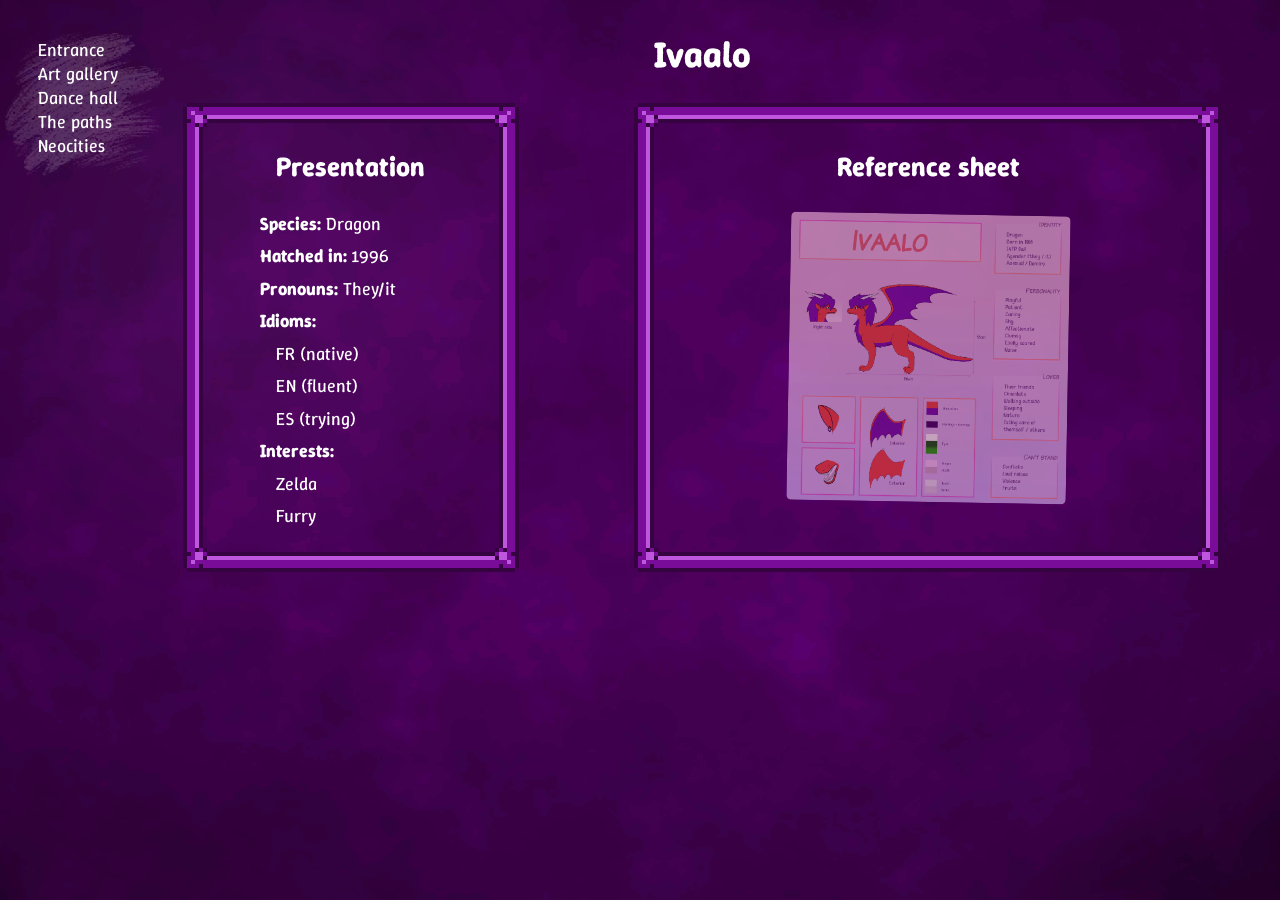
==== index.html @ d7ace5ae "First Git before modifications" ====
<!DOCTYPE html>
<!--
╔══╦╗─╔╦══╦══╦╗─╔══╗
╚╗╔╣╚═╝║╔╗║╔╗║║─║╔╗║
╔╝╚╬╗─╔╣╠╣║╠╣║╚═╣╚╝║
╚══╝╚═╝╚╝╚╩╝╚╩══╩══╝
-->
<html lang="en-CA">
	<head>
		<meta charset="utf-8">
		<meta name="viewport" content="width=device-width, initial-scale=1">
		<meta name="description" content="Ivaalo, a dragon with too many hobbies!">
		<meta name="keywords" content="Ivaalo, dragon, furry, art, artist, composer">
		<link rel="icon" type="image/ico" href="img/IvaaloIcon-min.ico" sizes="16x16">
		<link rel="icon" type="image/ico" href="img/IvaaloIcon.ico" sizes="32x32">
		<link rel="icon" type="image/ico" href="img/IvaaloIconx2.ico" sizes="64x64">
		<link rel="icon" type="image/ico" href="img/IvaaloIconx3.ico" sizes="96x96">
		<link rel="icon" type="image/ico" href="img/IvaaloIconx4.ico" sizes="128x128">
		<meta name="author" content="Ivy Howl">
		<link rel="stylesheet" href="css/style-ivaalo.css">
		<title>Ivaalo · Neocities</title>
	</head>
	<body>
		<header>
			<h1>Ivaalo</h1>
		</header>
		<div id="paddingHeader"></div>
		<nav>
			<ul>
				<li><a href="index.html">Entrance</a></li>
				<li><a href="#">Art gallery</a></li>
				<li><a href="#">Dance hall</a></li>
				<li><a href="#">The paths</a></li>
				<li><a href="https://neocities.org/site/ivaalo" target="_blank">Neocities</a></li>
			</ul>
		</nav>
		<main class="dual">
			<article class="block presentation">
				<h2>Presentation</h2>
				<ul class="presentation">
					<li><strong>Species:</strong> Dragon</li>
					<li><strong>Hatched in:</strong> 1996</li>
					<li><strong>Pronouns:</strong> They/it</li>
					<li>
						<strong>Idioms:</strong>
						<ul>
							<li>FR (native)</li>
							<li>EN (fluent)</li>
							<li>ES (trying)</li>
						</ul>
					</li>
					<li>
						<strong>Interests:</strong>
						<ul>
							<li>Zelda</li>
							<li>Furry</li>
						</ul>
					</li>
				</ul>
			</article>
			<article class="block reference">
				<h2>Reference sheet</h2>
				<img
					src="img/IvaaloRef2020v4-min.jpg"
					alt="Ivaalo reference sheet"
					class="clickable"
					title="Enlarge"
					data-src="https://images-wixmp-ed30a86b8c4ca887773594c2.wixmp.com/f/ed37dc4c-0749-49e1-9795-995d364793bc/ddw9ysn-26e017fb-fd10-4a96-858d-22a87c35d4d4.png?token=eyJ0eXAiOiJKV1QiLCJhbGciOiJIUzI1NiJ9.[base64].bK-IM32nFehp7J_NtyiFNO5Sw1o7qwjxJvklpFz0yN0">

			</article>
		</main>
		<footer></footer>
		<div id="cursor-effect"></div>
		<div id="image-viewer" title="Exit">
			<img src="#" alt="">
			<a href="#" target="_blank" title="Open in a new tab">Open in a new tab</a>
		</div>
		
		<script src="js/media-queries-init.js"></script>
		<script src="js/cursor-effect.js"></script>
		<script src="js/image-viewer.js"></script>
	</body>
</html>
---- css/style-ivaalo.css ----
/*@import url('https://fonts.googleapis.com/css2?family=Neucha&display=swap');
@import url('https://fonts.googleapis.com/css2?family=Jersey+10&display=swap');
@import url('https://fonts.googleapis.com/css2?family=Jersey+15&display=swap');
@import url('https://fonts.googleapis.com/css2?family=Jersey+5&display=swap');*/
@import url('https://fonts.googleapis.com/css2?family=Winky+Rough:ital,wght@0,300..900;1,300..900&display=swap');

body * {
	z-index: 10;
}

:root {
	--color-red: #E93C32;
	--color-purple: #7A0C9A;
	--color-dark-purple: #4B055A;
}

::selection, ::-moz-selection  {
	background: var(--color-red);
	color: #FFF;
}

html {
	color: #000;
}


img {
	max-width: 100%;
	max-height: 100%;
	image-rendering: auto;
}


body {
	margin: 0;
	padding: 0;
	box-sizing: border-box;
	font-family: "Winky Rough", sans-serif;
	background-image: url("../img/fond7-32.gif");
	/*background-image: linear-gradient(to left, #FFF 0%, #FFF 49%, #000 0%);*/
	background-attachment: fixed;
	background-position: center;
	background-size: cover;
	background-repeat: no-repeat;
	image-rendering: pixelated;
	color: #FFF;
	font-size: 18px;
}

a {
	color: inherit;
	text-decoration: none;
}
a:hover {
	text-shadow: 0px 0px 20px #FFF5;
}


header {
	/*background: var(--color-purple);
	border-bottom: 5px solid var(--color-dark-purple);*/
	padding: 30px 0 10px 0;
	color: #FFF;
	position: relative;
}


#paddingHeader {
	display: none;
}

h1 {
	margin: 0 auto;
	width: 540px;
	max-width: 100%;
	text-align: center;
}


ul {
	list-style-type: none;
	padding-left: 10px;
}

nav ul {
	display: flex;
	flex-wrap: wrap;
	justify-content: center;
}

nav li:before {
	content: "";
	display: inline-block;
	position: relative;
	right: 10px;
	width: 8px;
	height: 5px;
	background-image: url("../img/ArrowSite.gif");
	background-repeat: no-repeat;
	background-position: center;
	background-size: contain;
	opacity: 0;
	transform: scale(2);
	vertical-align: middle;
}
nav li:hover:before {
	opacity: 1;
}

nav li a:hover {
	text-decoration: underline;
}

nav li {
	min-width: 120px;
}

nav {
	padding: 20px;
	margin: 0 auto;
	max-width: 540px;
	/*border: 1px solid #FFFFFF20;*/
	border-radius: 10px;
	transition: ease-out 0.2s;
	background-image: url("../img/bgArt.png");
	background-position: center;
	background-size: contain;
	background-repeat: no-repeat;
}

nav h2, article h2 {
	text-align: center;
}


main.dual {
	display: flex;
	flex-wrap: wrap;

}

/*.dual .block {
	flex-grow: 1;
}*/

article {
	/*padding: 25px;*/
	background: #FFF0;

	backdrop-filter: blur(0px);
	margin: 15px auto;
	max-width: 540px;
	position: relative;
	transition: ease-out 0.2s;
	border: 24px solid transparent;
	border-image: url("../img/border-4.gif") 6 round;
	/*border-image: linear-gradient(to bottom, var(--color-red), var(--color-purple)) 10 round;*/
	
}



img.clickable {
	opacity: 0.7;
	transition: ease-out 0.2s;
	cursor: pointer;
	max-height: 300px;
	display: block;
	margin: 0 auto;
	border-radius: 5px;
	scale: 0.96;
	rotate: 1deg;
}

img.clickable:hover {
	opacity: 1;
	scale: 1;
	rotate: 0deg;
}


ul.presentation {
	padding-left: 2%;
	max-width: 95%;
}
ul.presentation li {
	transition: ease-out 0.2s;
	border-radius: 5px;
	padding-left: 5px;
	border-top: 1px solid #FFF0;
	border-left: 1px solid #FFF0;
	line-height: 175%;
}
ul.presentation li:hover {
	padding-left: 10px;
	background: #FFFFFF11;
	border-top: 1px solid #FFF4;
	border-left: 1px solid #FFF4;
}


#cursor-effect {
	display: none;
	width: 500px;
	height: 500px;
	border-radius: 500px;
	background: #f8e1ff;
	opacity: 0.03;
	/*backdrop-filter: blur(50px);*/
	filter: blur(100px);
	position: fixed;
	left: 0;
	top: 0;
	pointer-events: none;
	z-index: 5;
}

#image-viewer {
	user-select: none;
	display: none;
	position: fixed;
	border-radius: 5px;
	z-index: 15;
	cursor: pointer;
	top: 0;
	bottom: 0;
	left: 0;
	right: 0;
	margin: auto auto;
	background: #0005;
}

#image-viewer img {
	display: block;
	margin: auto;
	max-width: 90%;
	max-height: 90%;
	border-radius: 5px;
	position: absolute;
	top: 0;
	bottom: 0;
	left: 0;
	right: 0;
}

#image-viewer a {
	display: block;
	position: absolute;
	right: 0;

}


@media (min-width: 1280px) {
	/*header {
		position: fixed;
		top: 0;
		left: 0;
		right: 0;
	}

	#paddingHeader {
		display: block;
		padding-top: 93px;
	}*/

	nav {
		position: fixed;
		top: 0;
		left: 0;
		width: 125px;
	}
	nav ul {
		display: block;
	}
	nav li {
		display: block;
		min-width: 0;
	}
	main, header {
		margin-left: 125px;
	}
	main.dual .block {
		/*width: 50%;*/
	}

	article:hover {
		background: #FFFFFF05;
		backdrop-filter: blur(5px);
		/*border: 1px solid #FFF5;*/
	}

	.block.presentation {
		width: 25%;
	}
	.block.reference {
		width: 75%;
	}


	ul.presentation {
		width: 200px;
		margin: 15px auto;
	}

	#image-viewer {
		backdrop-filter: blur(50px);
	}
	#image-viewer img {
		box-shadow: 0 0 300px #FFFFFF05;
		border: 1px solid #FFFFFF55;
	}
	#cursor-effect {
		display: block;
	}
}
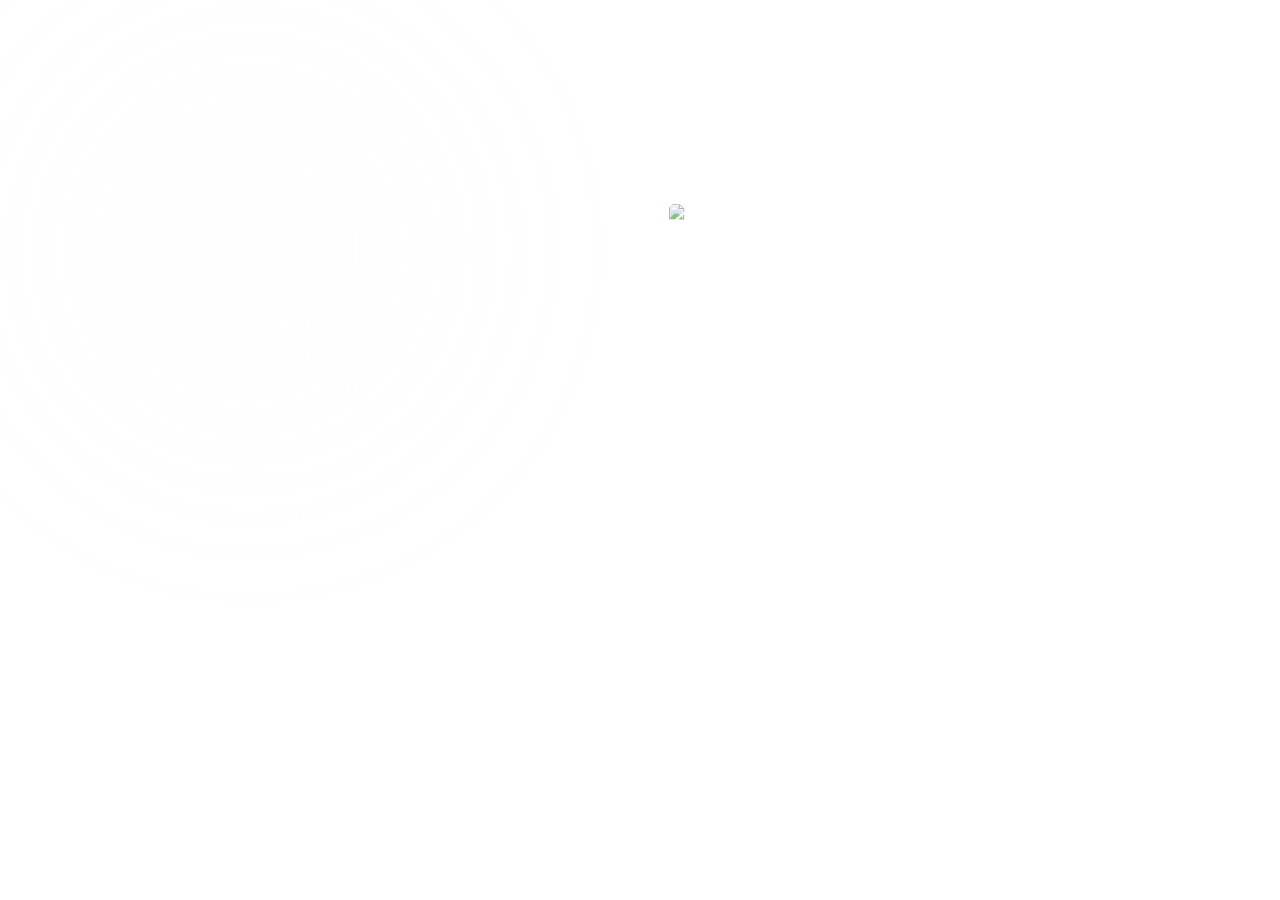
==== commit 64fe0328: "Added .gitignore and the social links page" ====
--- a/index.html
+++ b/index.html
@@ -30,7 +30,7 @@
 				<li><a href="index.html">Entrance</a></li>
 				<li><a href="#">Art gallery</a></li>
 				<li><a href="#">Dance hall</a></li>
-				<li><a href="#">The paths</a></li>
+				<li><a href="paths.html">The paths</a></li>
 				<li><a href="https://neocities.org/site/ivaalo" target="_blank">Neocities</a></li>
 			</ul>
 		</nav>
@@ -76,6 +76,7 @@
 			<a href="#" target="_blank" title="Open in a new tab">Open in a new tab</a>
 		</div>
 		
+		<script src="js/functions.js"></script>
 		<script src="js/media-queries-init.js"></script>
 		<script src="js/cursor-effect.js"></script>
 		<script src="js/image-viewer.js"></script>
--- a/css/style-ivaalo.css
+++ b/css/style-ivaalo.css
@@ -6,6 +6,7 @@
 
 body * {
 	z-index: 10;
+	box-shadow: border-box;
 }
 
 :root {
@@ -29,7 +30,6 @@
 	max-height: 100%;
 	image-rendering: auto;
 }
-
 
 body {
 	margin: 0;
@@ -55,6 +55,10 @@
 	text-shadow: 0px 0px 20px #FFF5;
 }
 
+.bold {
+	font-weight: bold;
+}
+
 
 header {
 	/*background: var(--color-purple);
@@ -73,6 +77,10 @@
 	margin: 0 auto;
 	width: 540px;
 	max-width: 100%;
+	text-align: center;
+}
+
+h2 {
 	text-align: center;
 }
 
@@ -139,6 +147,7 @@
 
 }
 
+
 /*.dual .block {
 	flex-grow: 1;
 }*/
@@ -197,6 +206,80 @@
 	border-top: 1px solid #FFF4;
 	border-left: 1px solid #FFF4;
 }
+
+
+.pathcontainer {
+	display: flex;
+	flex-wrap: wrap;
+	align-content: space-around;
+	justify-content: center;
+	text-align: center;
+}
+
+.pathcontainer div {
+	width: 150px;
+	margin: 15px;
+	padding: 15px;
+	border-radius: 5px;
+	background: #e93c3205;
+	border: 1px solid #FFFFFF22;
+	transition: 0.2s ease-out;
+	mix-blend-mode: plus-lighter;
+}
+
+.pathcontainer div:hover {
+	background: #e93c3211;
+}
+
+.pathcontainer img {
+	filter: invert(1);
+	opacity: 0.5;
+	transition: 0.5s ease-out;
+	mix-blend-mode: plus-lighter;
+
+}
+
+.pathcontainer a {
+	display: block;
+	width: 50px;
+	height: 50px;
+	border-radius: 10px;
+	padding: 5px;
+	transition: 0.2s ease-out;
+	mix-blend-mode: plus-lighter;
+	border: 1px solid #FFF2;
+	box-shadow: 0px 0px 0px #FFF2;
+	margin: 5px auto;
+	background: linear-gradient(to top,
+		#D485B500 0%,
+		#D485B500 40%,
+		#D485B522 60%,
+		#D485B555 100%);
+}
+
+.pathcontainer a:hover {
+	background: linear-gradient(to top,
+		#D485B500 0%,
+		#D485B500 49%,
+		#d4c5c622 51%,
+		#d4c5c655 100%);
+	box-shadow: 0px 0px 15px #FFF5;
+	border: 1px solid #FFF5;
+}
+.pathcontainer a:active {
+	background: linear-gradient(to bottom,
+		#D485B511 0%,
+		#D485B511 40%,
+		#d4c5c622 60%,
+		#d4c5c622 100%);
+}
+.pathcontainer a:hover img {
+	opacity: 0.8;
+}
+.pathcontainer a:active img {
+	opacity: 0.4;
+}
+
 
 
 #cursor-effect {
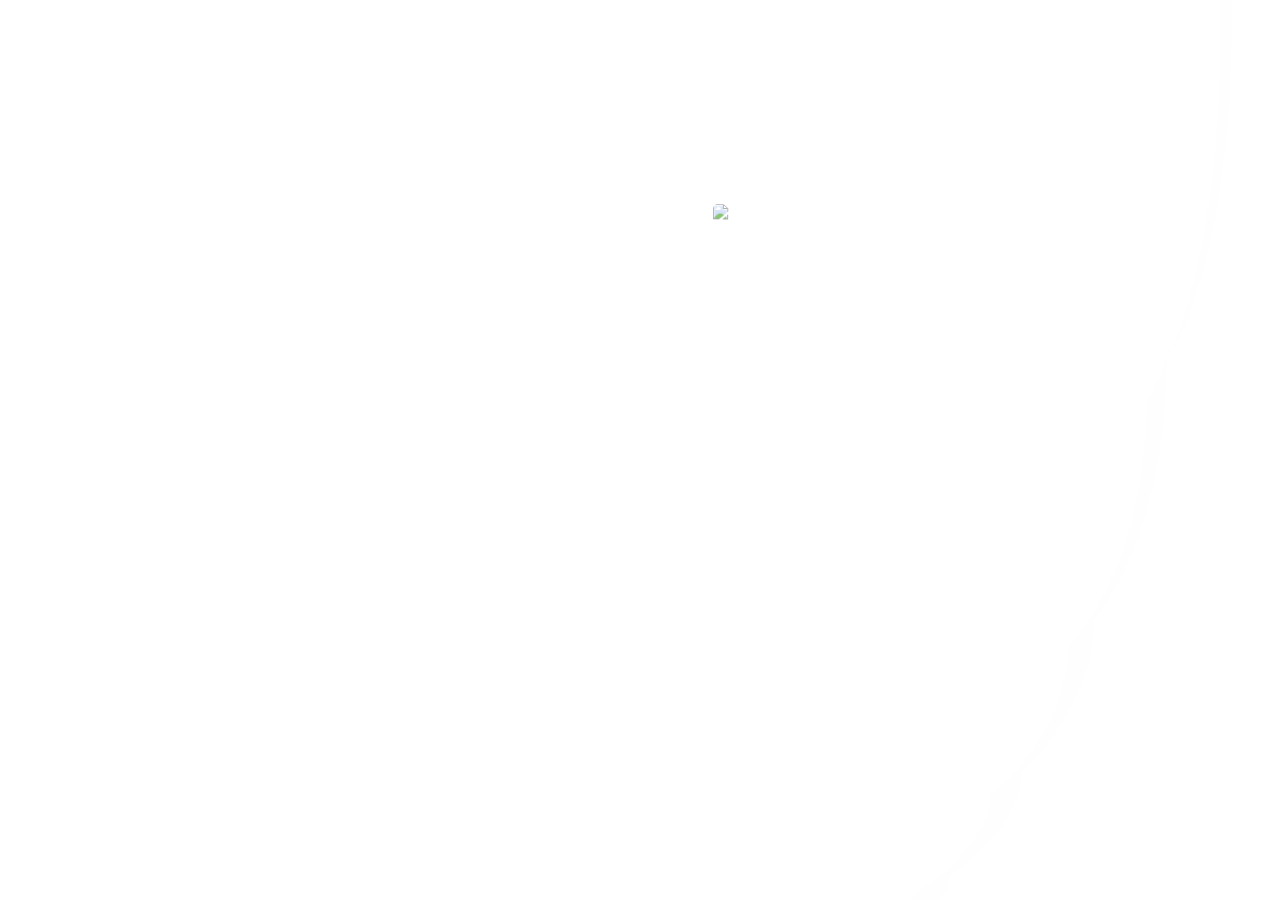
==== commit fa693c88: "Added Insta, corrected CSS" ====
--- a/index.html
+++ b/index.html
@@ -44,16 +44,29 @@
 					<li>
 						<strong>Idioms:</strong>
 						<ul>
-							<li>FR (native)</li>
-							<li>EN (fluent)</li>
-							<li>ES (trying)</li>
+							<li>FR · native</li>
+							<li>EN · fluent</li>
+							<li>ES · trying</li>
 						</ul>
 					</li>
 					<li>
 						<strong>Interests:</strong>
 						<ul>
-							<li>Zelda</li>
-							<li>Furry</li>
+							<li>
+								<strong>Fandoms:</strong>
+								<ul>
+									<li>Zelda</li>
+									<li>Furry</li>
+								</ul>
+							</li>
+							<li>
+								<strong>Music:</strong>
+								<ul>
+									<li>Hollywood Undead</li>
+									<li>Smash Into Pieces</li>
+									<li>Jean-Jacques Goldman</li>
+								</ul>
+							</li>
 						</ul>
 					</li>
 				</ul>
@@ -61,11 +74,11 @@
 			<article class="block reference">
 				<h2>Reference sheet</h2>
 				<img
-					src="img/IvaaloRef2020v4-min.jpg"
+					src="img/IvaaloRef2020_2026-min.gif"
 					alt="Ivaalo reference sheet"
 					class="clickable"
 					title="Enlarge"
-					data-src="https://images-wixmp-ed30a86b8c4ca887773594c2.wixmp.com/f/ed37dc4c-0749-49e1-9795-995d364793bc/ddw9ysn-26e017fb-fd10-4a96-858d-22a87c35d4d4.png?token=eyJ0eXAiOiJKV1QiLCJhbGciOiJIUzI1NiJ9.[base64].bK-IM32nFehp7J_NtyiFNO5Sw1o7qwjxJvklpFz0yN0">
+					data-src="img/IvaaloRef2020_2026.png">
 
 			</article>
 		</main>
--- a/css/style-ivaalo.css
+++ b/css/style-ivaalo.css
@@ -1,7 +1,3 @@
-/*@import url('https://fonts.googleapis.com/css2?family=Neucha&display=swap');
-@import url('https://fonts.googleapis.com/css2?family=Jersey+10&display=swap');
-@import url('https://fonts.googleapis.com/css2?family=Jersey+15&display=swap');
-@import url('https://fonts.googleapis.com/css2?family=Jersey+5&display=swap');*/
 @import url('https://fonts.googleapis.com/css2?family=Winky+Rough:ital,wght@0,300..900;1,300..900&display=swap');
 
 body * {
@@ -37,7 +33,6 @@
 	box-sizing: border-box;
 	font-family: "Winky Rough", sans-serif;
 	background-image: url("../img/fond7-32.gif");
-	/*background-image: linear-gradient(to left, #FFF 0%, #FFF 49%, #000 0%);*/
 	background-attachment: fixed;
 	background-position: center;
 	background-size: cover;
@@ -61,8 +56,6 @@
 
 
 header {
-	/*background: var(--color-purple);
-	border-bottom: 5px solid var(--color-dark-purple);*/
 	padding: 30px 0 10px 0;
 	color: #FFF;
 	position: relative;
@@ -127,44 +120,29 @@
 	padding: 20px;
 	margin: 0 auto;
 	max-width: 540px;
-	/*border: 1px solid #FFFFFF20;*/
 	border-radius: 10px;
 	transition: ease-out 0.2s;
-	background-image: url("../img/bgArt.png");
 	background-position: center;
 	background-size: contain;
 	background-repeat: no-repeat;
 }
 
 nav h2, article h2 {
-	text-align: center;
-}
-
-
-main.dual {
-	display: flex;
-	flex-wrap: wrap;
-
-}
-
-
-/*.dual .block {
-	flex-grow: 1;
-}*/
+	text-align: left;
+	padding-left: 25px;
+}
+
+
 
 article {
-	/*padding: 25px;*/
 	background: #FFF0;
-
 	backdrop-filter: blur(0px);
 	margin: 15px auto;
-	max-width: 540px;
+	max-width: 90%;
 	position: relative;
 	transition: ease-out 0.2s;
 	border: 24px solid transparent;
 	border-image: url("../img/border-4.gif") 6 round;
-	/*border-image: linear-gradient(to bottom, var(--color-red), var(--color-purple)) 10 round;*/
-	
 }
 
 
@@ -214,7 +192,11 @@
 	align-content: space-around;
 	justify-content: center;
 	text-align: center;
-}
+	max-width: 720px;
+	margin: auto;
+}
+
+
 
 .pathcontainer div {
 	width: 150px;
@@ -224,19 +206,29 @@
 	background: #e93c3205;
 	border: 1px solid #FFFFFF22;
 	transition: 0.2s ease-out;
-	mix-blend-mode: plus-lighter;
 }
 
 .pathcontainer div:hover {
+	border: 1px solid #FFFFFF55;
 	background: #e93c3211;
 }
+
+.pathcontainer div.tumblr:hover {background: #1a273588}
+.pathcontainer div.youtube:hover {background: #ff003344}
+.pathcontainer div.github:hover {background: #0d111788}
+.pathcontainer div.bluesky:hover {background: #0F73FF44}
+.pathcontainer div.mastodon:hover {background: #5b4be144}
+.pathcontainer div.instagram:hover {background: #ff005f33}
+.pathcontainer div.deviantart:hover {background: #314537CC}
+.pathcontainer div.furaffinity:hover {background: #2e3b41CC}
+.pathcontainer div.bandcamp:hover {background: #0CACD755}
+.pathcontainer div.redbubble:hover {background: #e4132133}
+.pathcontainer div.cara:hover {background: #00000088}
 
 .pathcontainer img {
 	filter: invert(1);
-	opacity: 0.5;
+	opacity: 0.75;
 	transition: 0.5s ease-out;
-	mix-blend-mode: plus-lighter;
-
 }
 
 .pathcontainer a {
@@ -273,8 +265,11 @@
 		#d4c5c622 60%,
 		#d4c5c622 100%);
 }
+.pathcontainer div:hover img {
+	opacity: 0.9;
+}
 .pathcontainer a:hover img {
-	opacity: 0.8;
+	opacity: 0.95;
 }
 .pathcontainer a:active img {
 	opacity: 0.4;
@@ -284,18 +279,21 @@
 
 #cursor-effect {
 	display: none;
-	width: 500px;
-	height: 500px;
-	border-radius: 500px;
-	background: #f8e1ff;
-	opacity: 0.03;
-	/*backdrop-filter: blur(50px);*/
-	filter: blur(100px);
+	width: 20px;
+	height: 20px;
+	border-radius: 20px;
+	background: #f8e1ff55;
+	opacity: 0.2;
+	filter: blur(50px);
+	box-shadow: 0 0 20px #FFF;
 	position: fixed;
 	left: 0;
 	top: 0;
 	pointer-events: none;
 	z-index: 5;
+	transform: scale(10);
+	mix-blend-mode: plus-lighter;
+	image-rendering: pixelated;
 }
 
 #image-viewer {
@@ -330,28 +328,33 @@
 	display: block;
 	position: absolute;
 	right: 0;
-
+	padding-right: 5px;
+	padding-top: 2px;
+
+}
+
+@media (min-width: 630px) {
+	.pathcontainer.uptodate div {
+		flex-basis: 25%;
+	}
+	.pathcontainer.lessactive div {
+		flex-basis: 20%;
+	}
 }
 
 
 @media (min-width: 1280px) {
-	/*header {
-		position: fixed;
-		top: 0;
-		left: 0;
-		right: 0;
-	}
-
-	#paddingHeader {
-		display: block;
-		padding-top: 93px;
-	}*/
+
+	h2 {
+		text-align: center;
+	}
 
 	nav {
 		position: fixed;
 		top: 0;
 		left: 0;
 		width: 125px;
+		background-image: url("../img/bgArt.png");
 	}
 	nav ul {
 		display: block;
@@ -363,28 +366,37 @@
 	main, header {
 		margin-left: 125px;
 	}
-	main.dual .block {
-		/*width: 50%;*/
-	}
+	
+	main.dual {
+		display: flex;
+		flex-wrap: wrap;
+	}
+
+	article {
+		margin: 15px auto;
+		max-width: 540px;
+	}
+
 
 	article:hover {
 		background: #FFFFFF05;
 		backdrop-filter: blur(5px);
-		/*border: 1px solid #FFF5;*/
 	}
 
 	.block.presentation {
-		width: 25%;
+		width: 40%;
 	}
 	.block.reference {
-		width: 75%;
+		width: 60%;
 	}
 
 
 	ul.presentation {
-		width: 200px;
+		width: 350px;
 		margin: 15px auto;
 	}
+
+
 
 	#image-viewer {
 		backdrop-filter: blur(50px);
